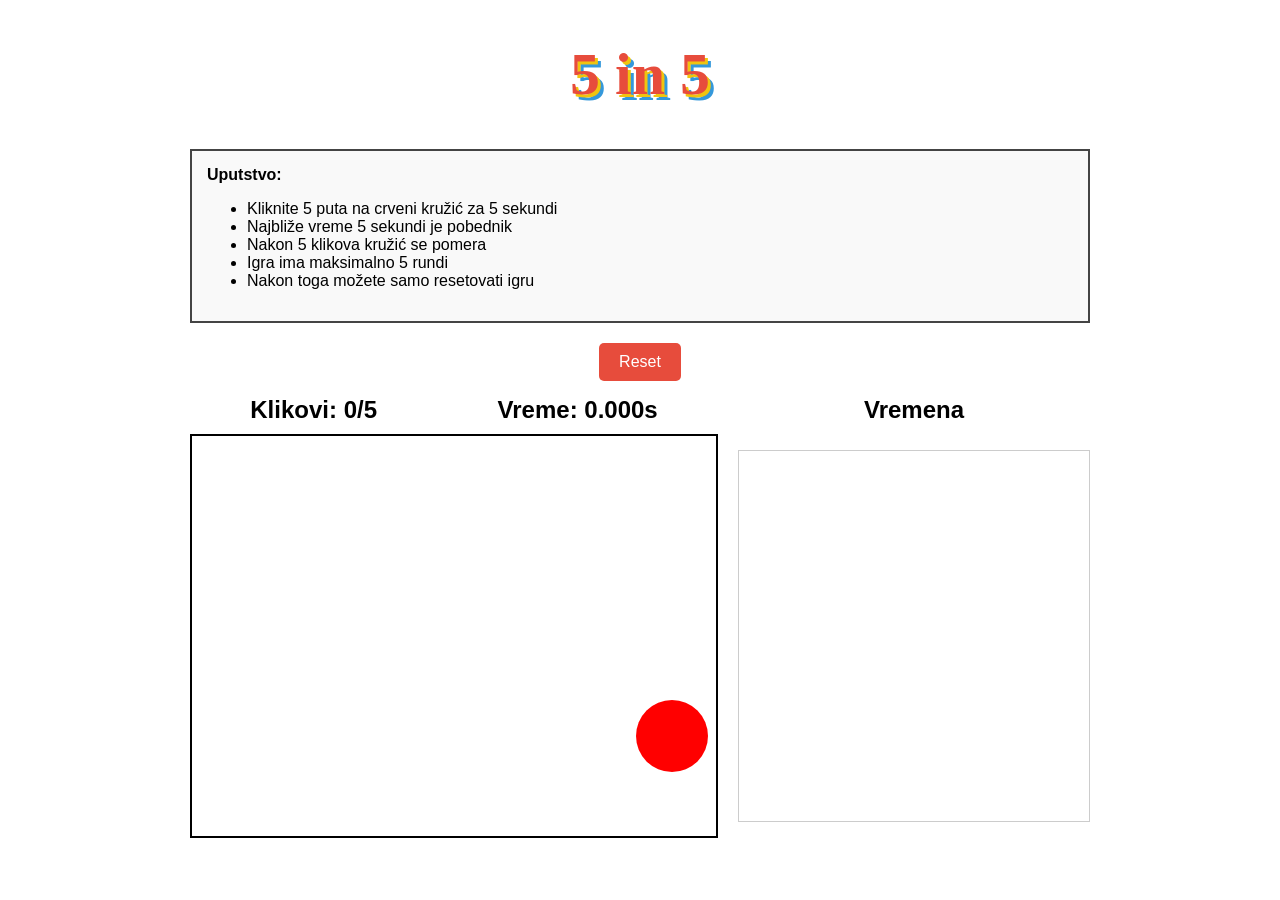
==== index.html @ b856be0e "refactor 1" ====
<!DOCTYPE html>
<html lang="sr">
<head>
<meta charset="UTF-8">
<meta name="viewport" content="width=device-width, initial-scale=1.0">
<title>5 in 5</title>

<link rel="stylesheet" href="https://cdnjs.cloudflare.com/ajax/libs/font-awesome/6.4.0/css/all.min.css">

<link rel="stylesheet" href="style.css">
</head>

<body>

<h1 id="gameTitle"><span class="pulse">5</span> in <span class="pulse">5</span></h1>

<div id="instructions">
<strong>Uputstvo:</strong>
<ul>
<li>Kliknite 5 puta na crveni kružić za 5 sekundi</li>
<li>Najbliže vreme 5 sekundi je pobednik</li>
<li>Nakon 5 klikova kružić se pomera</li>
<li>Igra ima maksimalno 5 rundi</li>
<li>Nakon toga možete samo resetovati igru</li>
</ul>
</div>

<button id="resetBtn">Reset</button>

<div id="container">
<div id="gameCol">
<div id="gameStats">
<h2>Klikovi: <span id="clicks">0</span>/5</h2>
<h2>Vreme: <span id="time">0.000</span>s</h2>
</div>
<div id="gameArea"><div id="circle"></div></div>
</div>
<div id="sidebar">
<h2>Vremena</h2>
<ul id="times"></ul>
</div>
</div>

<div id="overlay"></div>

<div id="sharePopup">
<h2>Čestitamo!</h2>
<p id="bestResultText"></p>
<button id="facebookShare" class="fbShare">
<i class="fab fa-facebook-f"></i> Share on Facebook
</button>
<br><br>
<button id="closePopup">Zatvori</button>
</div>

<script src="script.js"></script>

</body>
</html>
---- style.css ----
body{
font-family:Arial;
text-align:center;
max-width:900px;
margin:auto;
}
#gameTitle{
font-family:'Arial Black';
font-size:60px;
color:#e74c3c;
text-shadow:3px 3px 0 #f1c40f,6px 6px 0 #3498db;
}
.pulse{display:inline-block;animation:pulseAnim 1s infinite;}
@keyframes pulseAnim{0%{transform:scale(1)}50%{transform:scale(1.2)}100%{transform:scale(1)}}
@keyframes pulseClick{0%{transform:scale(1)}50%{transform:scale(1.5)}100%{transform:scale(1)}}
#instructions{border:2px solid #444;padding:15px;margin:20px 0;background:#f9f9f9;text-align:left;}
button{padding:10px 20px;font-size:16px;border:none;border-radius:5px;cursor:pointer;}
#resetBtn{background:#e74c3c;color:white;margin-bottom:15px;}
#resetBtn:hover{background:#c0392b;}
#container{display:flex;gap:20px;align-items:stretch;}
#gameCol{flex:3;display:flex;flex-direction:column;}
#gameStats{display:flex;justify-content:space-around;margin-bottom:10px;}
#gameStats h2{margin:0;}
#gameArea{flex:1;border:2px solid black;position:relative;min-height:400px;}
#circle{width:72px;height:72px;background:red;border-radius:50%;position:absolute;cursor:pointer;}
#sidebar{flex:2;display:flex;flex-direction:column;}
#sidebar>h2{margin:0 0 10px 0;}
#times{list-style:none;padding:0;border:1px solid #ccc;flex:1;overflow:auto;}
.best{color:green;font-weight:bold;}
#overlay{display:none;position:fixed;top:0;left:0;width:100%;height:100%;background:rgba(0,0,0,0.5);}
#sharePopup{display:none;position:fixed;top:50%;left:50%;transform:translate(-50%,-50%);background:white;padding:25px;border-radius:10px;box-shadow:0 0 10px black;width:300px;}
.fbShare{background:#1877F2;color:white;padding:12px 20px;border-radius:6px;margin-top:10px;}
.fbShare:hover{background:#145dbf;}

@media(max-width:600px){
body{padding:0 10px;}
#gameTitle{font-size:36px;}
#container{flex-direction:column;}
#gameArea{min-height:300px;}
#times{height:200px;flex:none;}
#sharePopup{width:90%;max-width:300px;}
}
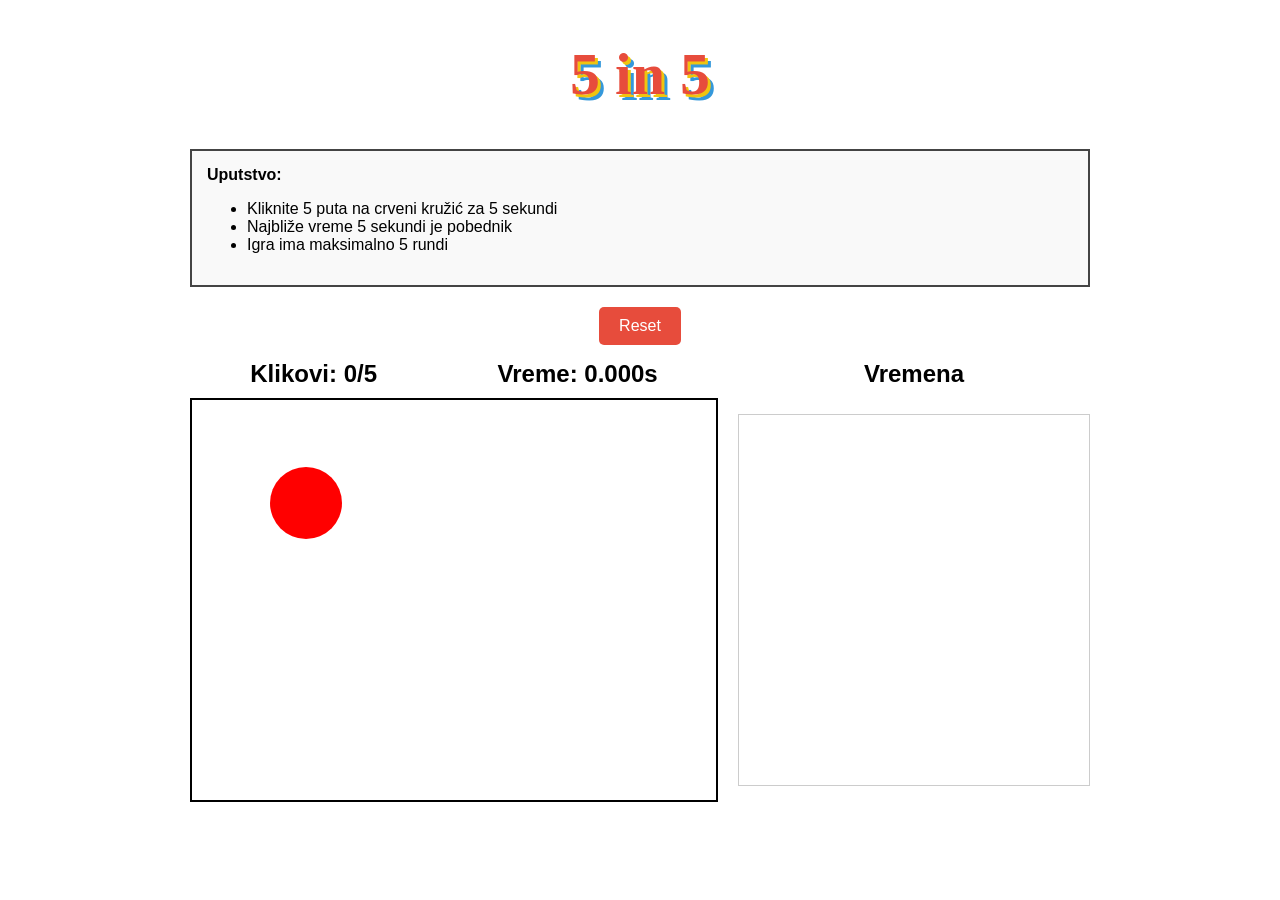
==== commit f6e8e52d: "tt" ====
--- a/index.html
+++ b/index.html
@@ -19,9 +19,7 @@
 <ul>
 <li>Kliknite 5 puta na crveni kružić za 5 sekundi</li>
 <li>Najbliže vreme 5 sekundi je pobednik</li>
-<li>Nakon 5 klikova kružić se pomera</li>
 <li>Igra ima maksimalno 5 rundi</li>
-<li>Nakon toga možete samo resetovati igru</li>
 </ul>
 </div>
 
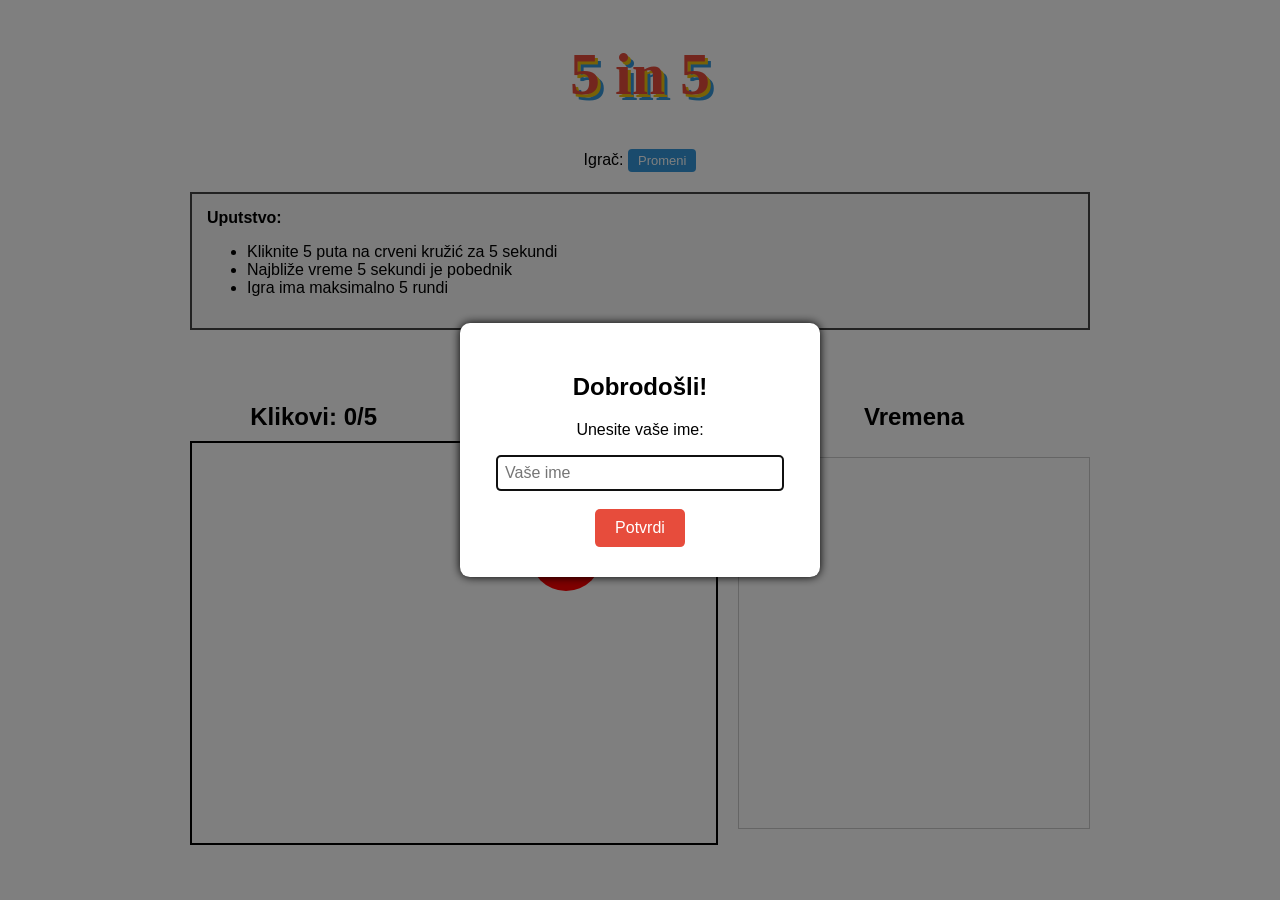
==== commit 3436605b: "name" ====
--- a/index.html
+++ b/index.html
@@ -13,6 +13,18 @@
 <body>
 
 <h1 id="gameTitle"><span class="pulse">5</span> in <span class="pulse">5</span></h1>
+
+<div id="playerBar">Igrač: <span id="playerName"></span> <button id="changeNameBtn">Promeni</button></div>
+
+<div id="nameModal">
+<div id="nameBox">
+<h2>Dobrodošli!</h2>
+<p>Unesite vaše ime:</p>
+<input id="nameInput" type="text" maxlength="30" placeholder="Vaše ime">
+<br><br>
+<button id="saveNameBtn">Potvrdi</button>
+</div>
+</div>
 
 <div id="instructions">
 <strong>Uputstvo:</strong>
--- a/style.css
+++ b/style.css
@@ -27,6 +27,14 @@
 #sidebar>h2{margin:0 0 10px 0;}
 #times{list-style:none;padding:0;border:1px solid #ccc;flex:1;overflow:auto;}
 .best{color:green;font-weight:bold;}
+#playerBar{margin:8px 0 12px;font-size:16px;}
+#changeNameBtn{font-size:13px;padding:4px 10px;background:#3498db;color:white;border-radius:4px;}
+#changeNameBtn:hover{background:#2980b9;}
+#nameModal{display:none;position:fixed;top:0;left:0;width:100%;height:100%;background:rgba(0,0,0,0.5);z-index:100;}
+#nameBox{position:fixed;top:50%;left:50%;transform:translate(-50%,-50%);background:white;padding:30px;border-radius:10px;box-shadow:0 0 10px black;width:300px;}
+#nameInput{width:90%;padding:8px;font-size:16px;border:1px solid #ccc;border-radius:4px;}
+#saveNameBtn{background:#e74c3c;color:white;}
+#saveNameBtn:hover{background:#c0392b;}
 #overlay{display:none;position:fixed;top:0;left:0;width:100%;height:100%;background:rgba(0,0,0,0.5);}
 #sharePopup{display:none;position:fixed;top:50%;left:50%;transform:translate(-50%,-50%);background:white;padding:25px;border-radius:10px;box-shadow:0 0 10px black;width:300px;}
 .fbShare{background:#1877F2;color:white;padding:12px 20px;border-radius:6px;margin-top:10px;}
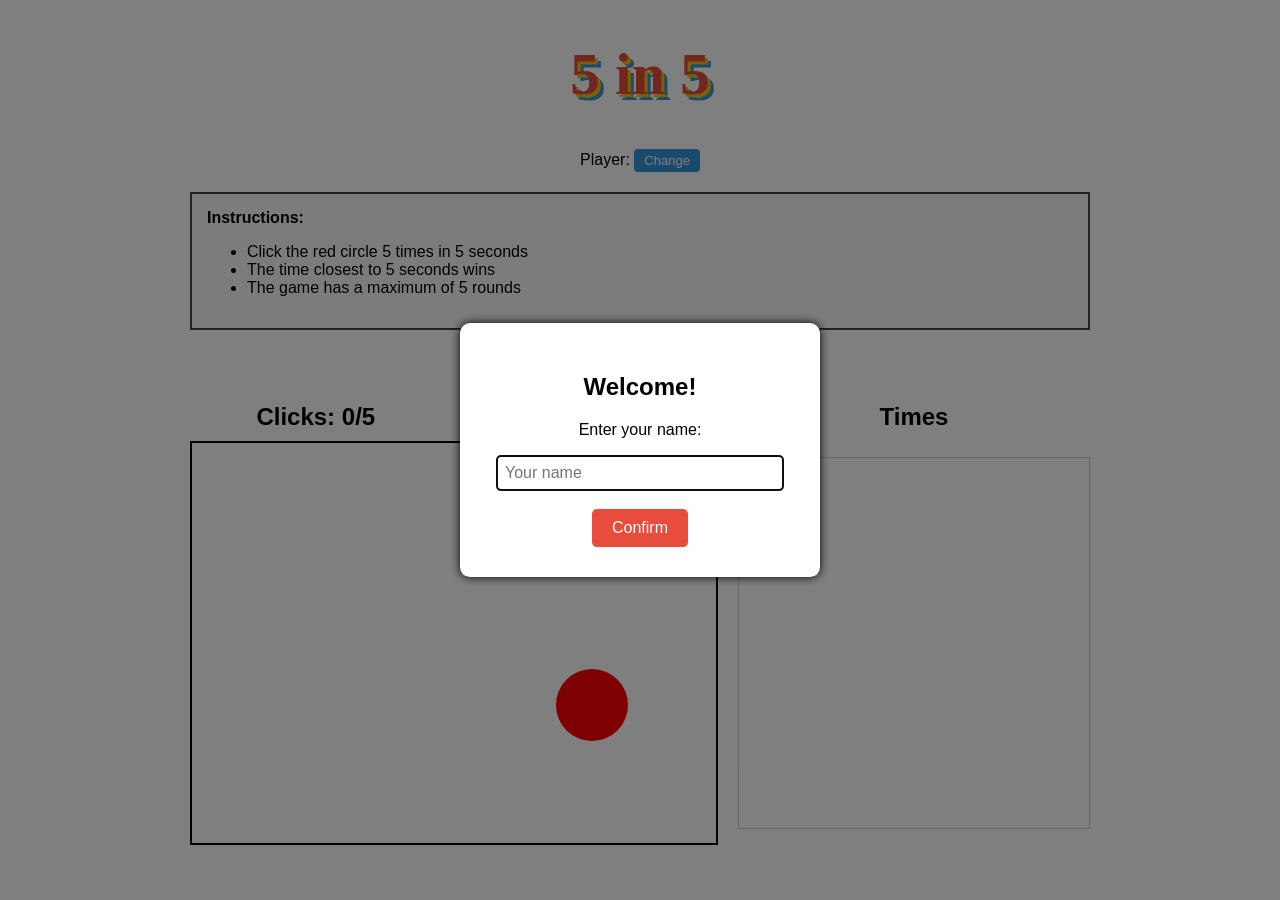
==== commit be1e3d7e: "test" ====
--- a/index.html
+++ b/index.html
@@ -1,5 +1,5 @@
 <!DOCTYPE html>
-<html lang="sr">
+<html lang="en">
 <head>
 <meta charset="UTF-8">
 <meta name="viewport" content="width=device-width, initial-scale=1.0">
@@ -14,24 +14,24 @@
 
 <h1 id="gameTitle"><span class="pulse">5</span> in <span class="pulse">5</span></h1>
 
-<div id="playerBar">Igrač: <span id="playerName"></span> <button id="changeNameBtn">Promeni</button></div>
+<div id="playerBar">Player: <span id="playerName"></span> <button id="changeNameBtn">Change</button></div>
 
 <div id="nameModal">
 <div id="nameBox">
-<h2>Dobrodošli!</h2>
-<p>Unesite vaše ime:</p>
-<input id="nameInput" type="text" maxlength="30" placeholder="Vaše ime">
+<h2>Welcome!</h2>
+<p>Enter your name:</p>
+<input id="nameInput" type="text" maxlength="30" placeholder="Your name">
 <br><br>
-<button id="saveNameBtn">Potvrdi</button>
+<button id="saveNameBtn">Confirm</button>
 </div>
 </div>
 
 <div id="instructions">
-<strong>Uputstvo:</strong>
+<strong>Instructions:</strong>
 <ul>
-<li>Kliknite 5 puta na crveni kružić za 5 sekundi</li>
-<li>Najbliže vreme 5 sekundi je pobednik</li>
-<li>Igra ima maksimalno 5 rundi</li>
+<li>Click the red circle 5 times in 5 seconds</li>
+<li>The time closest to 5 seconds wins</li>
+<li>The game has a maximum of 5 rounds</li>
 </ul>
 </div>
 
@@ -40,13 +40,13 @@
 <div id="container">
 <div id="gameCol">
 <div id="gameStats">
-<h2>Klikovi: <span id="clicks">0</span>/5</h2>
-<h2>Vreme: <span id="time">0.000</span>s</h2>
+<h2>Clicks: <span id="clicks">0</span>/5</h2>
+<h2>Time: <span id="time">0.000</span>s</h2>
 </div>
 <div id="gameArea"><div id="circle"></div></div>
 </div>
 <div id="sidebar">
-<h2>Vremena</h2>
+<h2>Times</h2>
 <ul id="times"></ul>
 </div>
 </div>
@@ -54,13 +54,13 @@
 <div id="overlay"></div>
 
 <div id="sharePopup">
-<h2>Čestitamo!</h2>
+<h2>Congratulations!</h2>
 <p id="bestResultText"></p>
 <button id="facebookShare" class="fbShare">
 <i class="fab fa-facebook-f"></i> Share on Facebook
 </button>
 <br><br>
-<button id="closePopup">Zatvori</button>
+<button id="closePopup">Close</button>
 </div>
 
 <script src="script.js"></script>
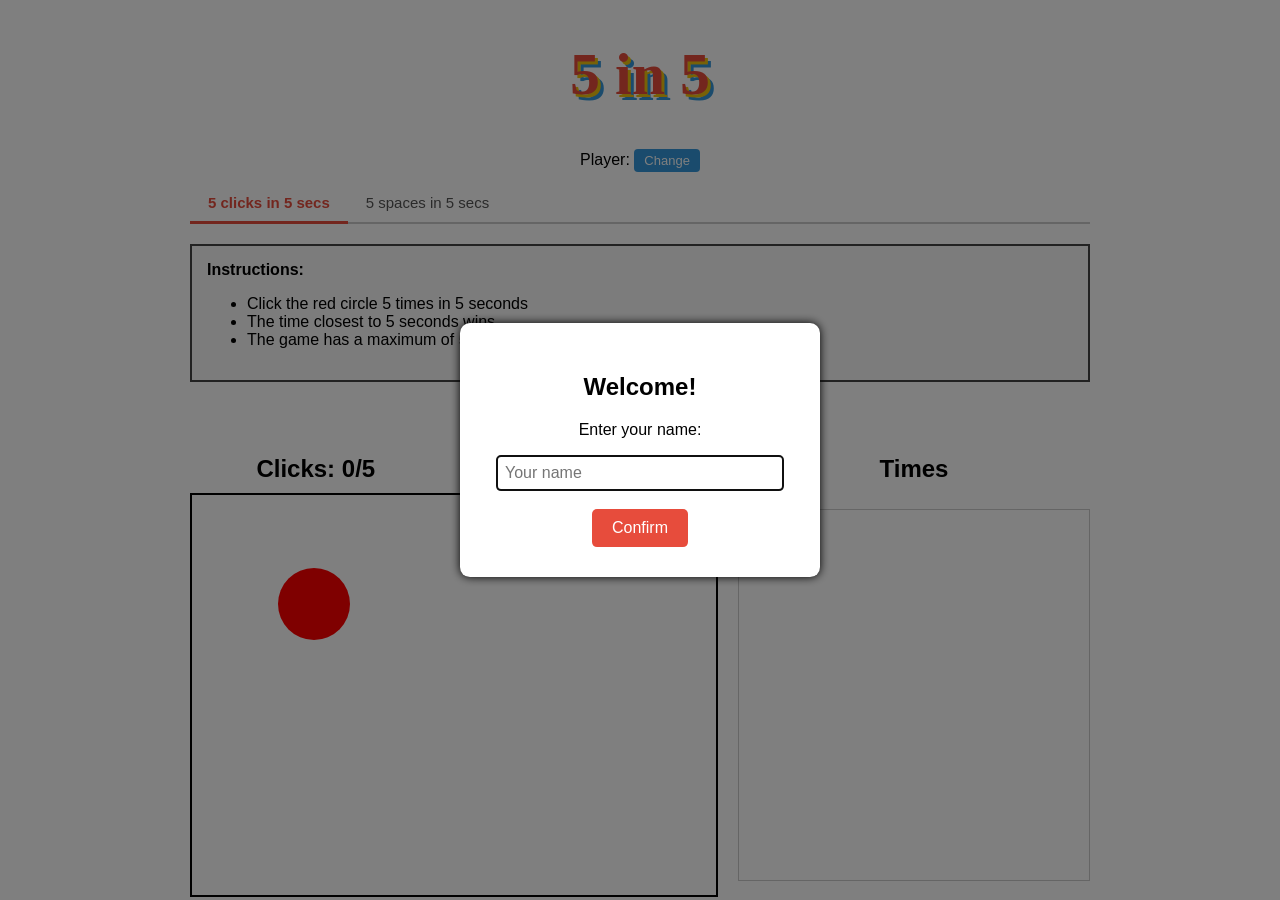
==== commit e814901e: "5 spaces in 5 secs" ====
--- a/index.html
+++ b/index.html
@@ -26,6 +26,14 @@
 </div>
 </div>
 
+<div id="tabs">
+<div id="tabBar">
+<button class="tabBtn active" data-tab="game">5 clicks in 5 secs</button>
+<button class="tabBtn" data-tab="space">5 spaces in 5 secs</button>
+</div>
+
+<div id="tab-game" class="tabPanel">
+
 <div id="instructions">
 <strong>Instructions:</strong>
 <ul>
@@ -51,6 +59,40 @@
 </div>
 </div>
 
+</div>
+
+<div id="tab-space" class="tabPanel">
+
+<div id="instructions-space">
+<strong>Instructions:</strong>
+<ul>
+<li>Press Space 5 times in 5 seconds</li>
+<li>The time closest to 5 seconds wins</li>
+<li>The game has a maximum of 5 rounds</li>
+</ul>
+</div>
+
+<button id="resetBtnSpace">Reset</button>
+
+<div id="container-space">
+<div id="gameColSpace">
+<div id="gameStatsSpace">
+<h2>Presses: <span id="presses">0</span>/5</h2>
+<h2>Time: <span id="timeSpace">0.000</span>s</h2>
+</div>
+<div id="spaceArea">
+<div id="spaceKey">SPACE</div>
+</div>
+</div>
+<div id="sidebarSpace">
+<h2>Times</h2>
+<ul id="timesSpace"></ul>
+</div>
+</div>
+
+</div>
+</div>
+
 <div id="overlay"></div>
 
 <div id="sharePopup">
--- a/style.css
+++ b/style.css
@@ -28,6 +28,13 @@
 #times{list-style:none;padding:0;border:1px solid #ccc;flex:1;overflow:auto;}
 .best{color:green;font-weight:bold;}
 #playerBar{margin:8px 0 12px;font-size:16px;}
+#tabs{margin-top:10px;}
+#tabBar{display:flex;border-bottom:2px solid #ccc;margin-bottom:16px;}
+.tabBtn{background:none;border:none;border-bottom:3px solid transparent;padding:10px 18px;font-size:15px;cursor:pointer;color:#555;border-radius:0;margin-bottom:-2px;}
+.tabBtn:hover{color:#e74c3c;}
+.tabBtn.active{color:#e74c3c;border-bottom:3px solid #e74c3c;font-weight:bold;}
+.tabPanel{display:none;}
+.tabPanel.active{display:block;}
 #changeNameBtn{font-size:13px;padding:4px 10px;background:#3498db;color:white;border-radius:4px;}
 #changeNameBtn:hover{background:#2980b9;}
 #nameModal{display:none;position:fixed;top:0;left:0;width:100%;height:100%;background:rgba(0,0,0,0.5);z-index:100;}
@@ -40,11 +47,25 @@
 .fbShare{background:#1877F2;color:white;padding:12px 20px;border-radius:6px;margin-top:10px;}
 .fbShare:hover{background:#145dbf;}
 
+#container-space{display:flex;gap:20px;align-items:stretch;}
+#gameColSpace{flex:3;display:flex;flex-direction:column;}
+#gameStatsSpace{display:flex;justify-content:space-around;margin-bottom:10px;}
+#gameStatsSpace h2{margin:0;}
+#spaceArea{flex:1;border:2px solid black;position:relative;min-height:400px;display:flex;align-items:center;justify-content:center;}
+#spaceKey{background:#ddd;border:3px solid #999;border-radius:8px;padding:20px 60px;font-size:22px;font-weight:bold;color:#333;box-shadow:0 4px 0 #999;transition:transform 0.05s,box-shadow 0.05s;}
+#spaceKey.pressed{transform:translateY(4px);box-shadow:0 0 0 #999;background:#bbb;}
+#sidebarSpace{flex:2;display:flex;flex-direction:column;}
+#sidebarSpace>h2{margin:0 0 10px 0;}
+#timesSpace{list-style:none;padding:0;border:1px solid #ccc;flex:1;overflow:auto;}
+#instructions-space{border:2px solid #444;padding:15px;margin:20px 0;background:#f9f9f9;text-align:left;}
+#resetBtnSpace{background:#e74c3c;color:white;margin-bottom:15px;}
+#resetBtnSpace:hover{background:#c0392b;}
+
 @media(max-width:600px){
 body{padding:0 10px;}
 #gameTitle{font-size:36px;}
-#container{flex-direction:column;}
-#gameArea{min-height:300px;}
-#times{height:200px;flex:none;}
+#container,#container-space{flex-direction:column;}
+#gameArea,#spaceArea{min-height:300px;}
+#times,#timesSpace{height:200px;flex:none;}
 #sharePopup{width:90%;max-width:300px;}
 }
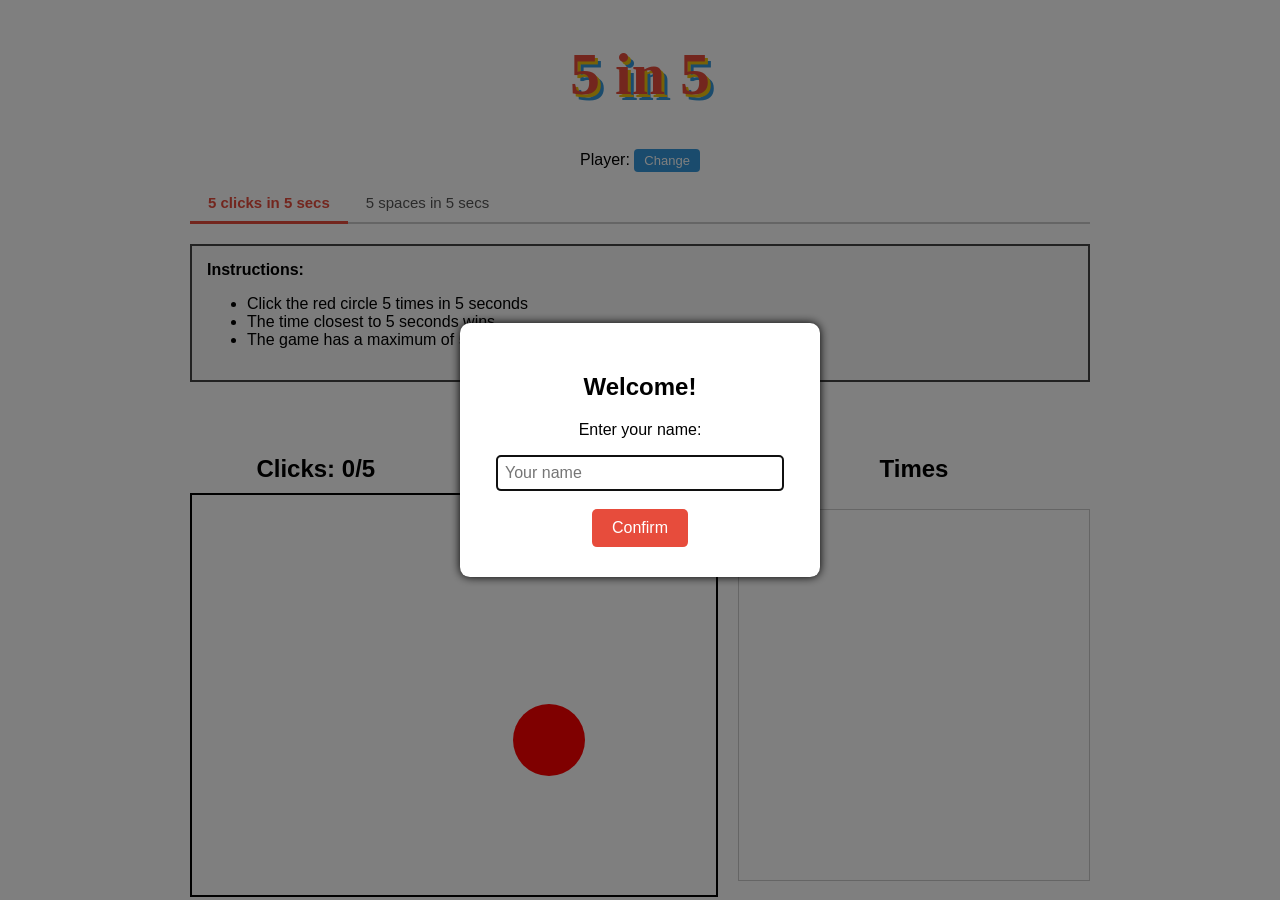
==== commit 41fe8001: "test" ====
--- a/index.html
+++ b/index.html
@@ -66,7 +66,7 @@
 <div id="instructions-space">
 <strong>Instructions:</strong>
 <ul>
-<li>Press Space 5 times in 5 seconds</li>
+<li>Press Space (or tap the key) 5 times in 5 seconds</li>
 <li>The time closest to 5 seconds wins</li>
 <li>The game has a maximum of 5 rounds</li>
 </ul>
--- a/style.css
+++ b/style.css
@@ -52,7 +52,7 @@
 #gameStatsSpace{display:flex;justify-content:space-around;margin-bottom:10px;}
 #gameStatsSpace h2{margin:0;}
 #spaceArea{flex:1;border:2px solid black;position:relative;min-height:400px;display:flex;align-items:center;justify-content:center;}
-#spaceKey{background:#ddd;border:3px solid #999;border-radius:8px;padding:20px 60px;font-size:22px;font-weight:bold;color:#333;box-shadow:0 4px 0 #999;transition:transform 0.05s,box-shadow 0.05s;}
+#spaceKey{background:#ddd;border:3px solid #999;border-radius:8px;padding:20px 60px;font-size:22px;font-weight:bold;color:#333;box-shadow:0 4px 0 #999;transition:transform 0.05s,box-shadow 0.05s;cursor:pointer;user-select:none;}
 #spaceKey.pressed{transform:translateY(4px);box-shadow:0 0 0 #999;background:#bbb;}
 #sidebarSpace{flex:2;display:flex;flex-direction:column;}
 #sidebarSpace>h2{margin:0 0 10px 0;}
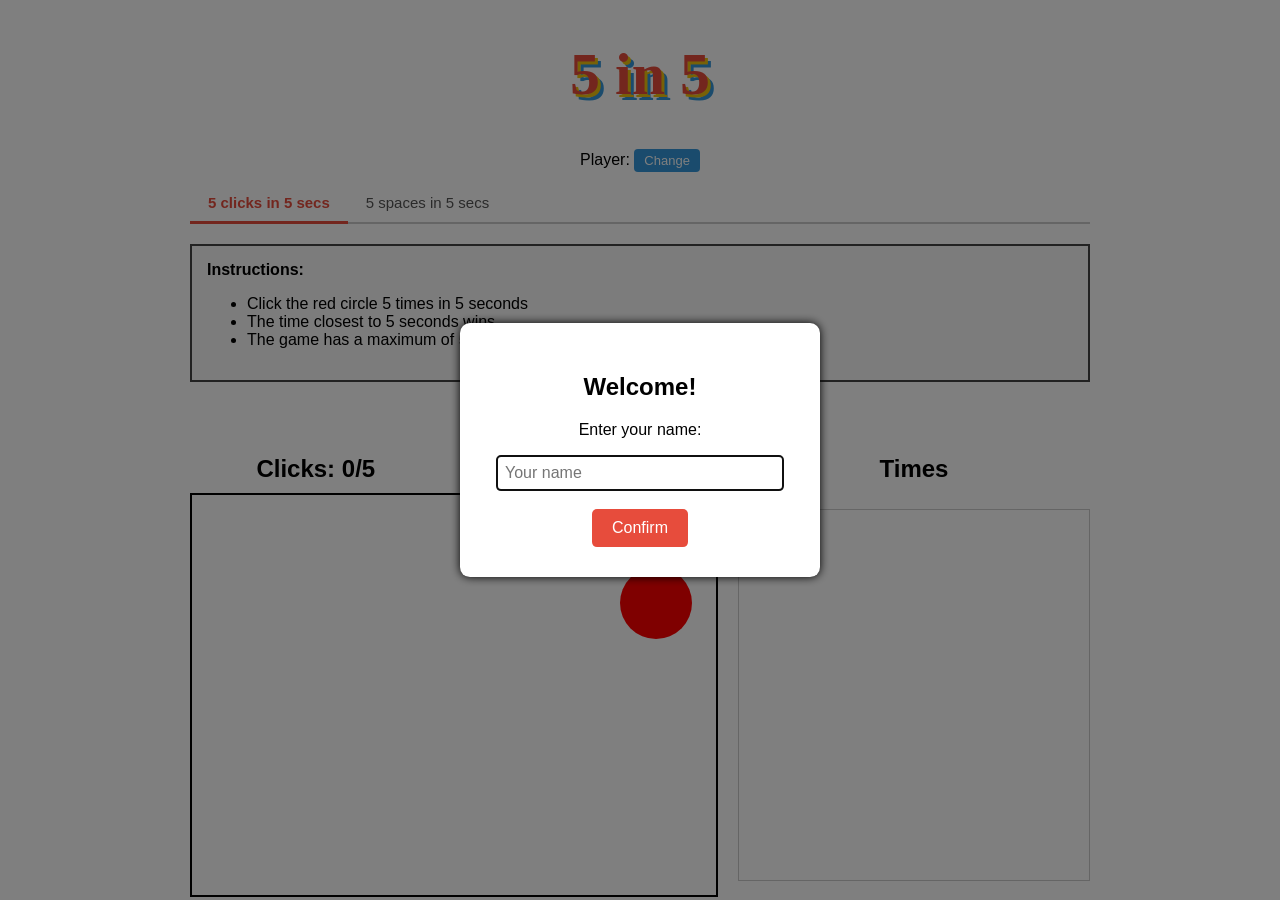
==== commit 22c987ee: "tttt" ====
--- a/index.html
+++ b/index.html
@@ -81,7 +81,7 @@
 <h2>Time: <span id="timeSpace">0.000</span>s</h2>
 </div>
 <div id="spaceArea">
-<div id="spaceKey">SPACE</div>
+<input id="spaceInput" type="text" readonly placeholder="Tap here, then press Space">
 </div>
 </div>
 <div id="sidebarSpace">
--- a/style.css
+++ b/style.css
@@ -52,8 +52,8 @@
 #gameStatsSpace{display:flex;justify-content:space-around;margin-bottom:10px;}
 #gameStatsSpace h2{margin:0;}
 #spaceArea{flex:1;border:2px solid black;position:relative;min-height:400px;display:flex;align-items:center;justify-content:center;}
-#spaceKey{background:#ddd;border:3px solid #999;border-radius:8px;padding:20px 60px;font-size:22px;font-weight:bold;color:#333;box-shadow:0 4px 0 #999;transition:transform 0.05s,box-shadow 0.05s;cursor:pointer;user-select:none;}
-#spaceKey.pressed{transform:translateY(4px);box-shadow:0 0 0 #999;background:#bbb;}
+#spaceInput{width:80%;padding:14px;font-size:18px;text-align:center;border:3px solid #999;border-radius:8px;background:#f0f0f0;cursor:pointer;caret-color:transparent;outline:none;}
+#spaceInput:focus{border-color:#e74c3c;background:#fff;}
 #sidebarSpace{flex:2;display:flex;flex-direction:column;}
 #sidebarSpace>h2{margin:0 0 10px 0;}
 #timesSpace{list-style:none;padding:0;border:1px solid #ccc;flex:1;overflow:auto;}
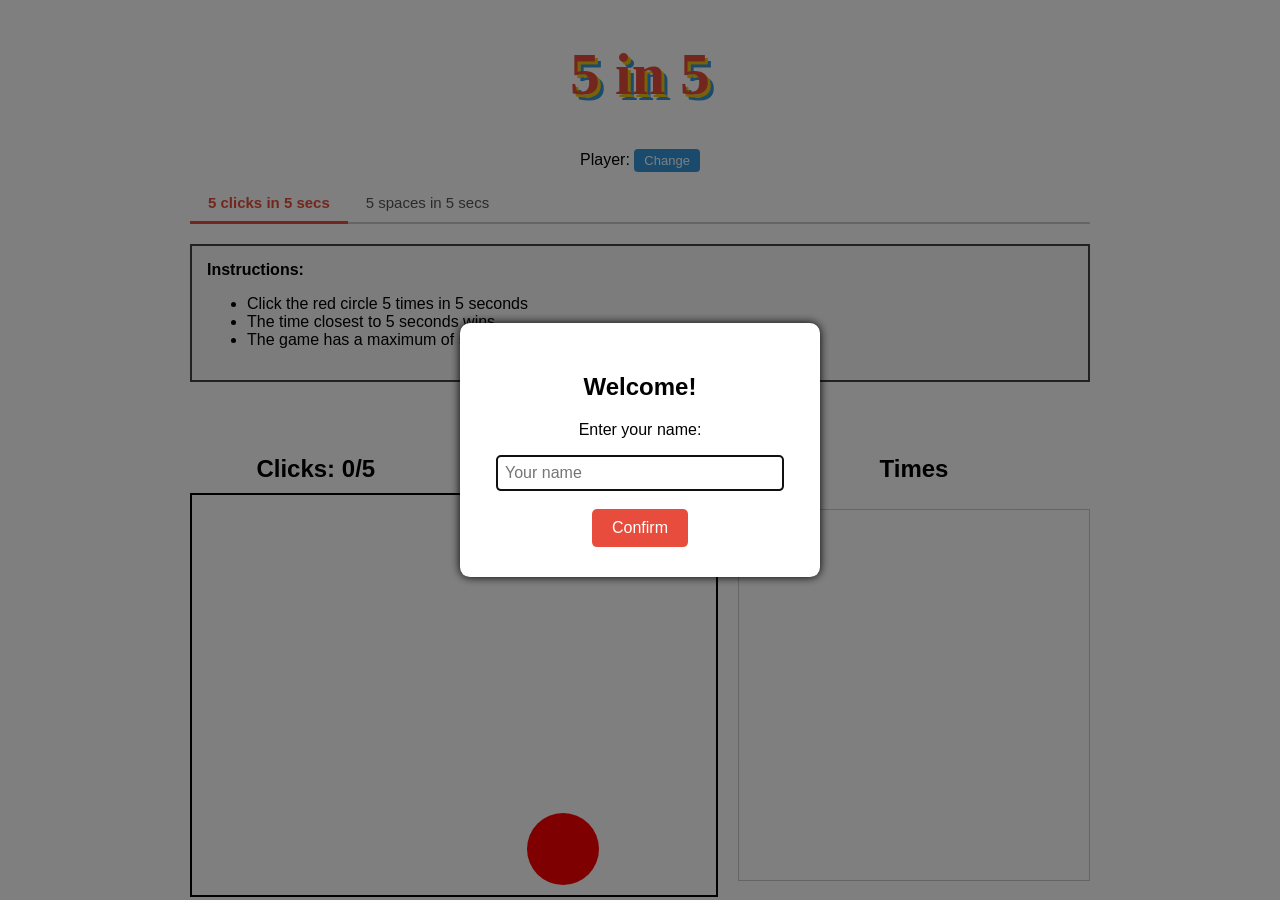
==== commit 4650d1ea: "test" ====
--- a/index.html
+++ b/index.html
@@ -81,7 +81,7 @@
 <h2>Time: <span id="timeSpace">0.000</span>s</h2>
 </div>
 <div id="spaceArea">
-<input id="spaceInput" type="text" readonly placeholder="Tap here, then press Space">
+<input id="spaceInput" type="text" placeholder="Tap here, then press Space">
 </div>
 </div>
 <div id="sidebarSpace">
